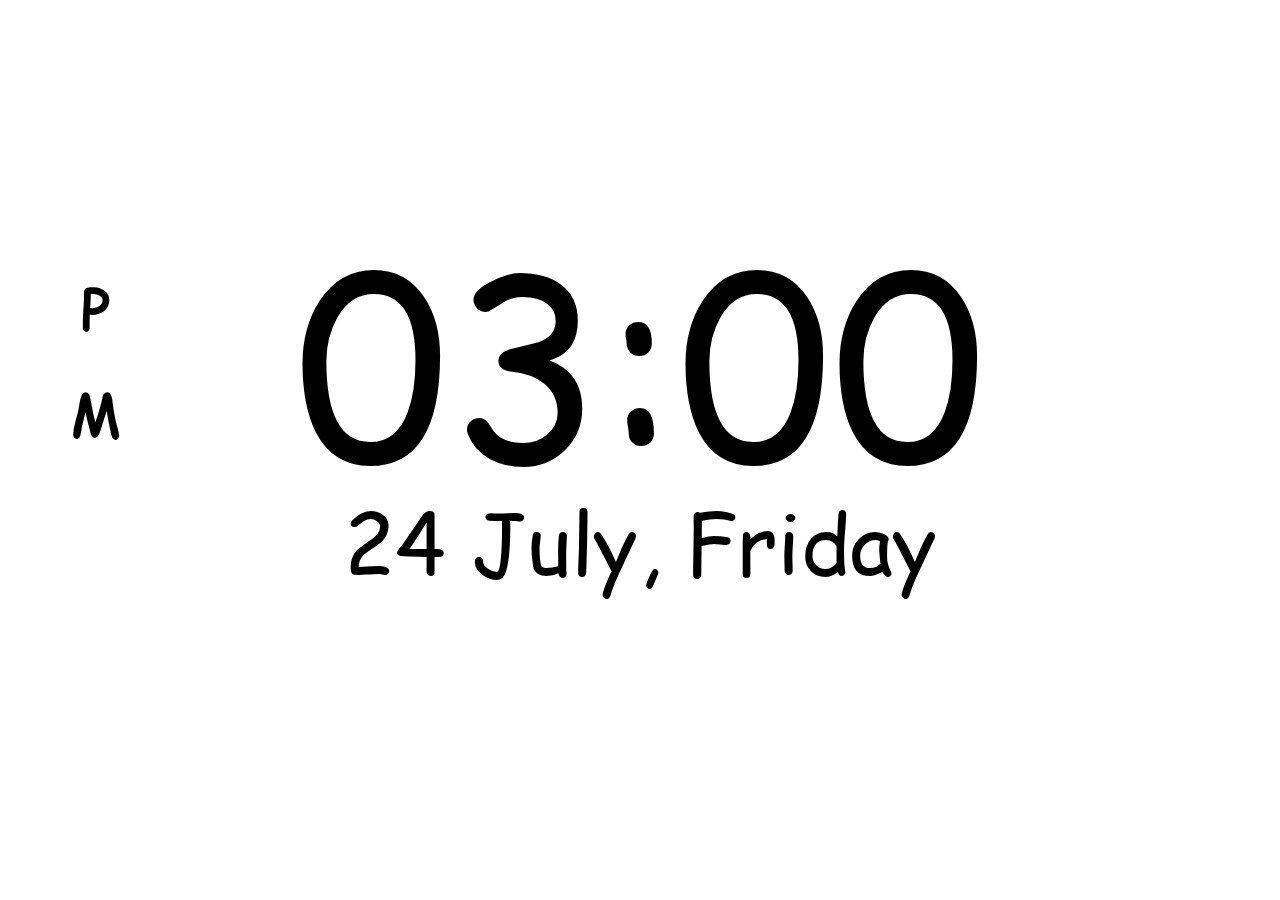
==== index.html @ a130017e "initial commit" ====
<!DOCTYPE html>
<html>

<head>
    <meta charset="utf-8" />
    <meta name="viewport"
        content="maximum-scale=1.0,minimum-scale=1.0,user-scalable=0,width=device-width,initial-scale=1.0" />
    <title>　</title>
    <link rel="stylesheet" type="text/css" href="css/style.css">
    <script src="js/cookie.js"></script>
    <script src="js/main.js"></script>
</head>

<body scroll="no">
    <div class="page">
        <span class="iconfont" id="light_dark_icon">&#xe8e3</span>
        <div id="top">
            <!-- <div class="hitokoto_container">
                <div class="hitokoto_main">
                    <div id="brackets-l"></div>
                    <div id="hitokoto"></div>
                    <div id="brackets-r"></div>
                </div>
                <div id="from"></div>
            </div> -->
        </div>

        <div id="middle">
            <div id="time_container">
                <div id="apmOuterWrapper">
                    <div id="apmInnerWrapper">
                        <div id="apm"></div>
                    </div>
                </div>
                <div class="time" id="time"></div>
                <div class="date" id="date">时钟加载中...</div>
            </div>
        </div>

        <div id="bottom">
        </div>
</body>

</html>
---- css/style.css ----
@media screen and (min-width: 500px) {
    html {
        font-size: 16px;
    }
}

@media screen and (min-width: 1000px) {
    html {
        font-size: 28px;
    }
}

@font-face {
    font-family: "iconfont";
    src: url("./font/iconfont.eot");
    src: url("./font/iconfont.eot?#iefix") format("embedded-opentype"), url("./font/iconfont.woff2") format("woff2"), url("./font/iconfont.woff") format("woff"), url("./font/iconfont.ttf") format("truetype"), url("./font/iconfont.svg#iconfont") format("svg");
}

@font-face {
    font-family: 'COMIC';
    src: url('./font/COMIC.TTF');
}

.iconfont {
    font-family: "iconfont" !important;
    font-size: 7.5rem;
    width: 7.5rem;
    font-weight: 100;
    font-style: normal;
    -webkit-font-smoothing: antialiased;
    -moz-osx-font-smoothing: grayscale;
}


.clearfix:after {
    content: "";
    display: block;
    clear: both;
}

html,
body {
    width: 100%;
    height: 100%;
    margin: 0;
    padding: 0;
}

body {
    color: #000000;
    background-color: #ffffff;
    overflow-x: hidden;
    overflow-y: hidden;
    position: relative;
}

.rotate-90 {
    transform: rotate(90deg);
    -webkit-transform: rotate(90deg);
    transform-origin: center center;
    -webkit-transform-origin: center center;
}

.rotate-180 {
    transform: rotate(180deg);
    -webkit-transform: rotate(180deg);
    transform-origin: center center;
    -webkit-transform-origin: center center;
}

.rotate-270 {
    transform: rotate(270deg);
    -webkit-transform: rotate(270deg);
    transform-origin: center center;
    -webkit-transform-origin: center center;
}

ul {
    list-style: none;
    margin: 0;
    padding: 0;
}

li {
    line-height: 2rem;
}

li div {
    display: inline-block;
}

.page {
    position: relative;
    width: 100%;
    height: 100%;
}

#light_dark_icon {
    visibility: hidden;
    display: black;
    position: absolute;
    left: 50%;
    top: 45%;
    transform: translate(-50%, -50%);
    -webkit-transform: translate(-50%, -50%);
    font-size: 15rem;
    width: 15rem;
}

.fadeout {
    -webkit-transition: opacity 1s;
    transition: opacity 1s;
    opacity: 0;
}

.fadein {
    -webkit-transition: opacity 2s;
    transition: opacity 2s;
    opacity: 1;
}

#log_container {
    position: absolute;
    top: 0;
    left: 0;
}

#top {
    height: 32%;
    width: 100%;
    text-align: center;
}

#middle {
    height: 25%;
    width: 100%;
    text-align: center;
    font-family: 'COMIC';
}

#bottom {}

#top>div,
#middle>div,
#bottom>div {
    position: relative;
    top: 50%;
    transform: translateY(-50%);
    -webkit-transform: translateY(-50%);
}

/* .hitokoto_container {
    margin: 0 auto;
    width: 90%;
} */

/* .hitokoto_main {
    position: relative;
    text-align: center;
    font-size: 1.5rem;
} */

#brackets-l {
    position: absolute;
    top: 0;
    left: 0;
}

#brackets-r {
    position: absolute;
    bottom: 0;
    right: 0;
}

/* #hitokoto {
    display: inline-block;
    padding: 1rem;
    max-width: 80%;
} */

#from {
    text-align: right;
    font-size: 1.25rem;
    line-height: 2.5rem;
}

.time_container {
    position: relative;
}

#apmOuterWrapper {
    font-size: 2rem;
    font-weight: 600;
    line-height: 3.75rem;
    position: absolute;
    top: 0;
    left: 5%;
    width: 4rem;
    height: 10rem;
}

#apmInnerWrapper {
    position: relative;
    height: 100%;
}

#apm {
    position: absolute;
    top: 50%;
    left: 0.25rem;
    transform: translateY(-50%);
    -webkit-transform: translateY(-50%);
    font-size: 2rem;
}

.time {
    font-size: 9rem;
    line-height: 10rem;
    font-weight: normal;
    text-align: center;
}

.date {
    font-size: 3rem;
    line-height: 3rem;
}

.light {
    color: #000000;
    background-color: #ffffff;
    background-image: none !important;
}

.dark {
    color: #ffffff;
    background-color: #000000;
    background-image: none !important;
}
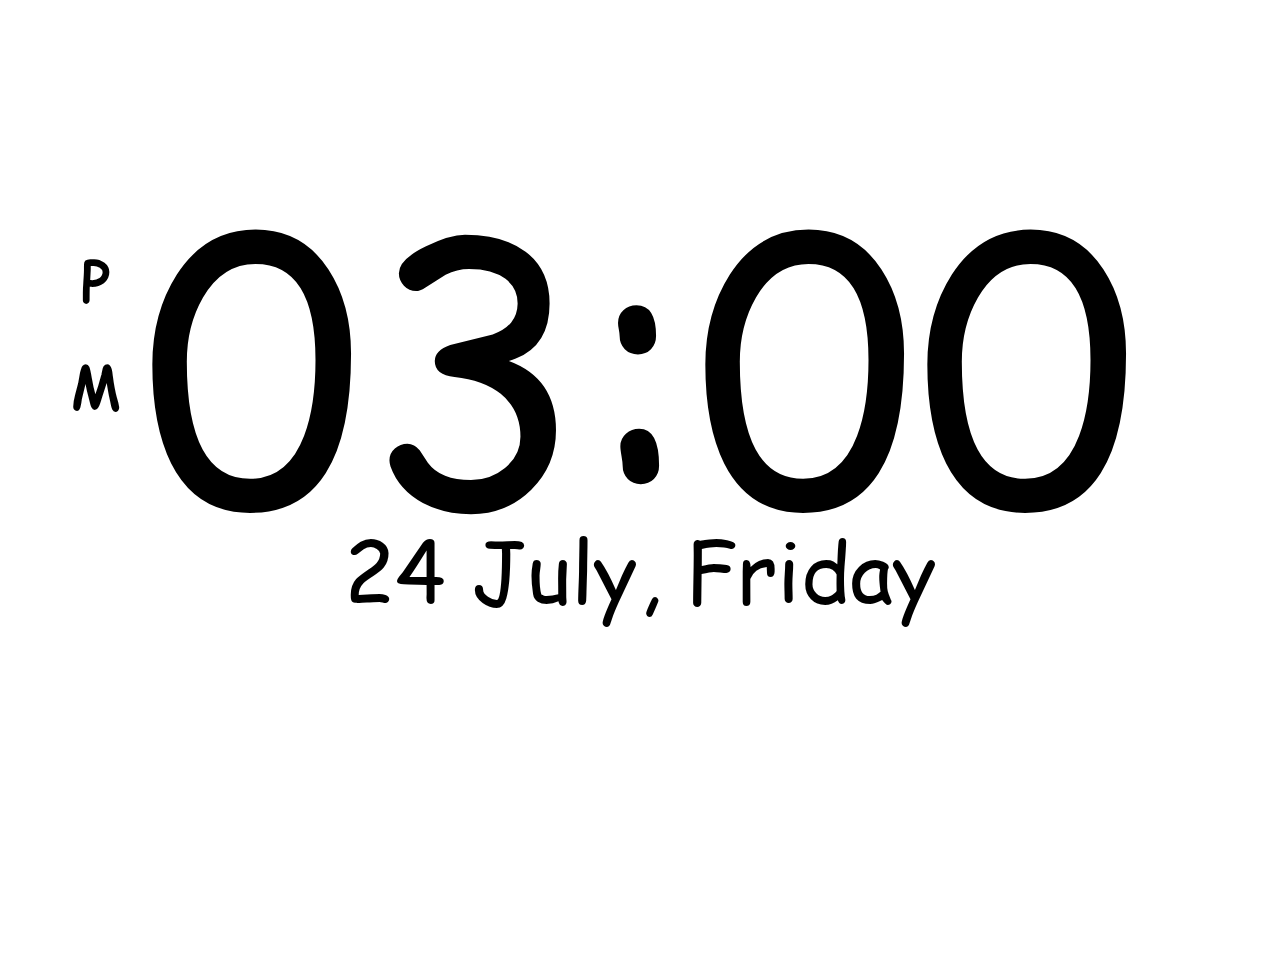
==== commit 7e786a97: "Added Holidays" ====
--- a/index.html
+++ b/index.html
@@ -38,6 +38,11 @@
         </div>
 
         <div id="bottom">
+            <div class="holiday_container">
+                <div class="holiday_main">
+                    <div id="holiday"></div>
+                </div>
+            </div>
         </div>
 </body>
 
--- a/css/style.css
+++ b/css/style.css
@@ -19,6 +19,11 @@
 @font-face {
     font-family: 'COMIC';
     src: url('./font/COMIC.TTF');
+}
+
+@font-face {
+    font-family: 'Ubuntu-Regular';
+    src: url('./font/Ubuntu-Regular.TTF');
 }
 
 .iconfont {
@@ -138,7 +143,12 @@
     font-family: 'COMIC';
 }
 
-#bottom {}
+#bottom {
+    height: 50%;
+    width: 100%;
+    text-align: center;
+    font-family: 'Ubuntu-Regular';
+}
 
 #top>div,
 #middle>div,
@@ -152,13 +162,24 @@
 /* .hitokoto_container {
     margin: 0 auto;
     width: 90%;
-} */
-
-/* .hitokoto_main {
+}
+
+.hitokoto_main {
     position: relative;
     text-align: center;
     font-size: 1.5rem;
 } */
+
+.holiday_container {
+    margin: 0 auto;
+    width: 90%;
+}
+
+.holiday_main {
+    position: relative;
+    text-align: center;
+    font-size: 1.0rem;
+}
 
 #brackets-l {
     position: absolute;
@@ -178,6 +199,12 @@
     max-width: 80%;
 } */
 
+#holiday {
+    display: inline-block;
+    padding: 1rem;
+    max-width: 80%;
+}
+
 #from {
     text-align: right;
     font-size: 1.25rem;
@@ -214,8 +241,8 @@
 }
 
 .time {
-    font-size: 9rem;
-    line-height: 10rem;
+    font-size: 13rem;
+    line-height: 12rem;
     font-weight: normal;
     text-align: center;
 }
